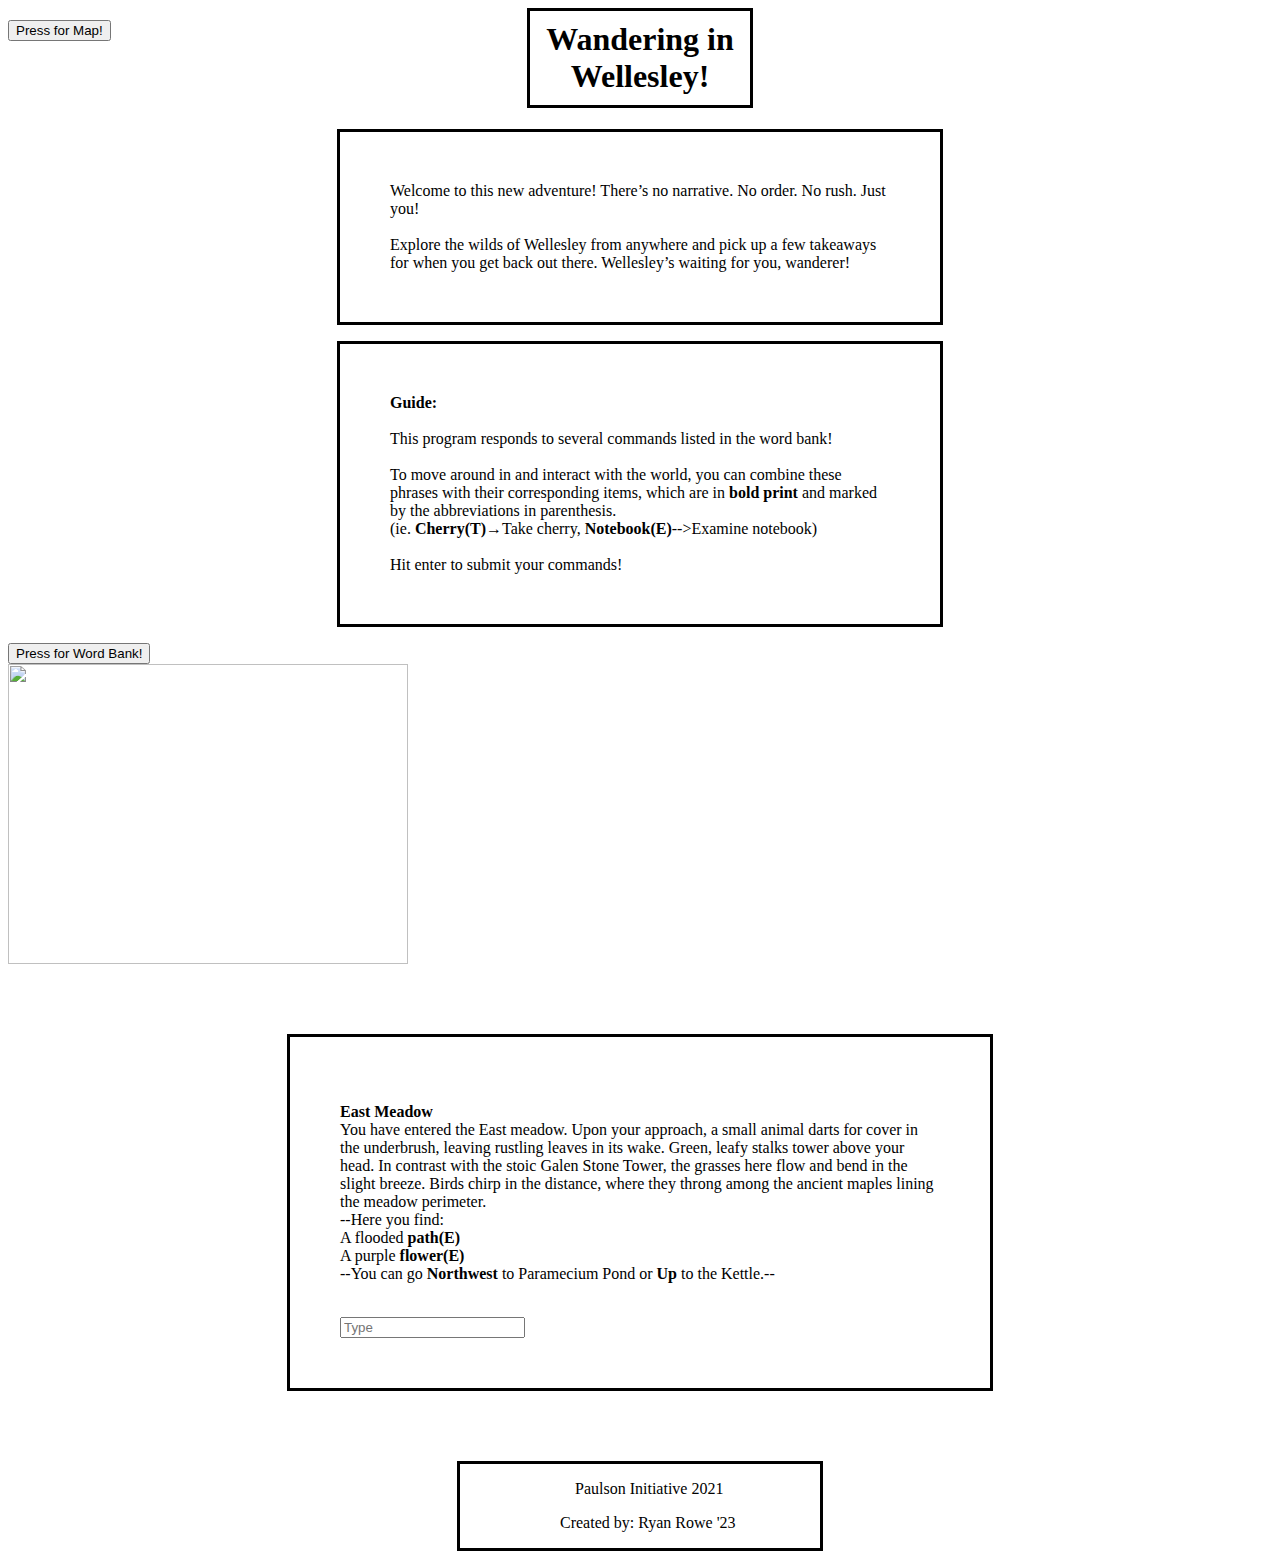
==== index.html @ c078d86e "Update index.html" ====
<head>
  <h1 align= center >Wandering in Wellesley!</h1>
  <p id="Welcome" >Welcome to this new adventure! There’s no narrative. No order.
    No rush. Just you!<br>
    <br>
Explore the wilds of Wellesley from anywhere and pick up a few takeaways for
when you get back out there. Wellesley’s waiting for you, wanderer!
</p>
<p id= "guide"><b>Guide:</b><br><br>
This program responds to several commands listed in the word bank! <br><br>
To move around in and interact with the world, you can combine these phrases with their
 corresponding items, which are in <b>bold print</b> and marked by the abbreviations
  in parenthesis.
  <br>(ie. <b>Cherry(T)</b>→Take cherry, <b>Notebook(E)</b>-->Examine notebook)
  <br> <br>Hit enter to submit your commands!
</p>



<div id="mapScroll">
  <button id="mapButton" >Press for Map!</button>
  <br />
<img id="image" src="storyMap2.png" width="450" height="250">
</div>

<div id="interactScroll">
  <button id="intButton" >Press for Word Bank!</button>
  <br />
<img id="image2" src="wordbank.png" width="400" height="300">
</div>

</head>



<body>
  <div id="gameDiv">
    <p id= "gameText">Welcome to the game!</p>




  <link href="CYO.css" rel="stylesheet">
  <script src="CYO.js"></script>


  <input type="text" placeholder="Type " id="userInput">

    <script>
    function getInputValue() {
      inputVal = document.getElementById("userInput").value;
      alert(inputVal);
    }

    </script>

</div>

<div id= "freeSpace">
<p id="me" >Paulson Initiative 2021<br></p>
    <p>Created by: Ryan Rowe '23<br>
</p>
</div>

</body>
---- CYO.css ----
#bankAndPhoto{
  padding-bottom: 100px;
}

body{
  background-image: url("photos/background-forest.png");
  height: 100%;
background-position: center;
background-size: cover;
}

#bankAndPhoto{
  padding-top: 30px;
}

h1{
  background-color: white;
  border-style: solid;
  margin-left: auto;
    margin-right: auto;
    width: 200px;
    padding: 10px;
}

#mapPhoto{
  display: inline-block;
  vertical-align:middle;
  margin-left: 300;
  margin-right: 10;

  width: 50%;
}

#Bank{
  display: inline-block;
  background-color: white;
  border-style: solid;
  margin-left: auto;
    margin-right: 30;
    float: right;
    width: 100px;
    height: 300px;
    padding-top: 10px;
    padding-left: 10px;
    padding-bottom: 30px;
    padding-right: 90px;
}

#interactionDiv{
  display: inline-block;
  background-color: white;
  border-style: solid;
  margin-left: 30;
  float: left;
    margin-right: auto;
    width: 100px;
    height: 300px;
    padding-top: 10px;
    padding-left: 10px;
    padding-bottom: 2px;
    padding-right: 80px;
}

#Welcome{
  align:center;
  background-color: white;
  border-style: solid;
  margin-left: auto;
    margin-right: auto;
    width: 500px;
    padding: 50px;
}

#guide{
  align:center;
  background-color: white;
  border-style: solid;
  margin-left: auto;
    margin-right: auto;
    width: 500px;
    padding: 50px;
}

#gameDiv{
  align:center;
  background-color: white;
  border-style: solid;
  margin-left: auto;
  margin-top: 70px;
    margin-right: auto;
    width: 600px;
    padding: 50px;
}

#freeSpace{
  align:center;
  background-color: white;
  border-style: solid;
  margin-left: auto;
  margin-top: 70px;
  margin-right: auto;
  width: 230px;
  padding-left: 100px;
  padding-right: 30px;
}

#me{
  padding-left: 15px;
}
.hidden {
  display: none;
}
#image{
  width: 10;
  height: 10;
}
#mapScroll{
  position: fixed;
     top: 20px;
}
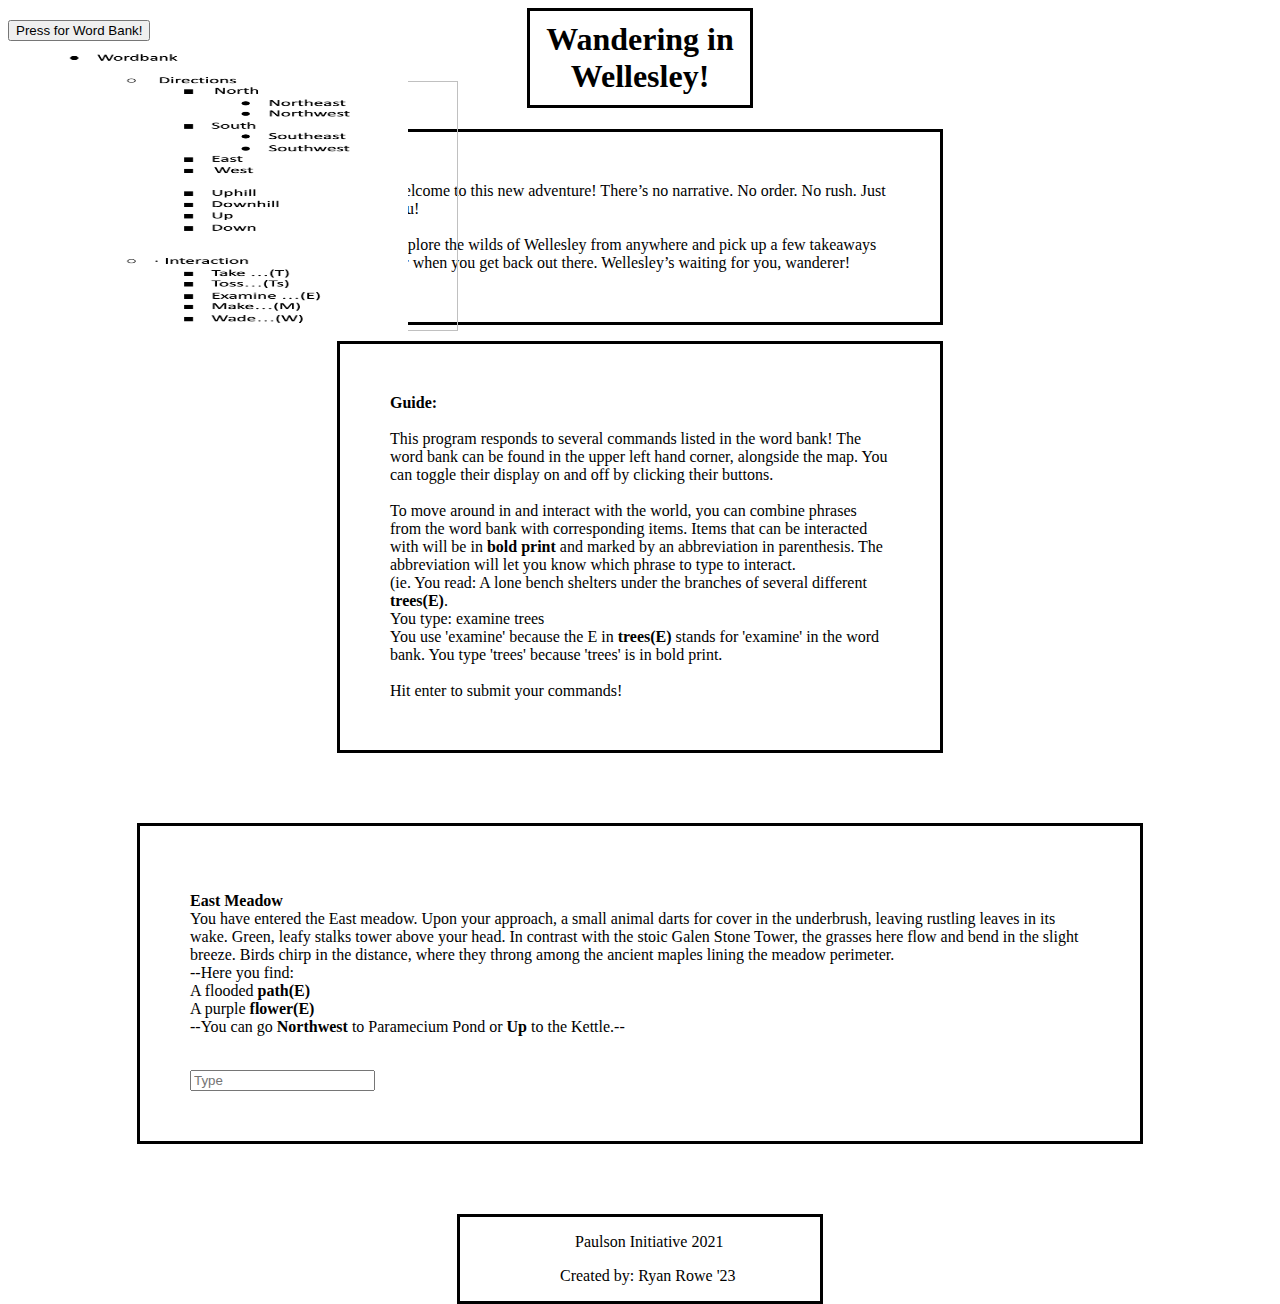
==== commit 3c00ec5f: "Update index.html" ====
--- a/index.html
+++ b/index.html
@@ -8,12 +8,18 @@
 when you get back out there. Wellesley’s waiting for you, wanderer!
 </p>
 <p id= "guide"><b>Guide:</b><br><br>
-This program responds to several commands listed in the word bank! <br><br>
-To move around in and interact with the world, you can combine these phrases with their
- corresponding items, which are in <b>bold print</b> and marked by the abbreviations
-  in parenthesis.
-  <br>(ie. <b>Cherry(T)</b>→Take cherry, <b>Notebook(E)</b>-->Examine notebook)
-  <br> <br>Hit enter to submit your commands!
+This program responds to several commands listed in the word bank! The word bank 
+  can be found in the upper left hand corner, alongside the map. You can toggle their 
+  display on and off by clicking their buttons.<br><br>
+  
+To move around in and interact with the world, you can combine phrases from the word bank with 
+ corresponding items. Items that can be interacted with will be in <b>bold print</b> and marked by an abbreviation
+  in parenthesis. The abbreviation will let you know which phrase to type to interact.
+  <br>
+  (ie. You read: A lone bench shelters under the branches of several different <b>trees(E)</b>. <br>
+           You type: examine trees<br> 
+  You use 'examine' because the E in <b>trees(E)</b> stands for 'examine' in the word bank. You type 'trees' because 'trees' is in bold print. <br>
+  <br>Hit enter to submit your commands!
 </p>
 
 
--- a/CYO.css
+++ b/CYO.css
@@ -3,7 +3,7 @@
 }
 
 body{
-  background-image: url("photos/background-forest.png");
+  background-image: url("background-forest.png");
   height: 100%;
 background-position: center;
 background-size: cover;
@@ -57,7 +57,7 @@
     height: 300px;
     padding-top: 10px;
     padding-left: 10px;
-    padding-bottom: 2px;
+    padding-bottom: 200px;
     padding-right: 80px;
 }
 
@@ -88,7 +88,7 @@
   margin-left: auto;
   margin-top: 70px;
     margin-right: auto;
-    width: 600px;
+    width: 900px;
     padding: 50px;
 }
 
@@ -110,11 +110,13 @@
 .hidden {
   display: none;
 }
-#image{
-  width: 10;
-  height: 10;
+
+#mapScroll{
+  position: fixed;
+     top: 60px;
 }
-#mapScroll{
+
+#interactScroll{
   position: fixed;
      top: 20px;
 }
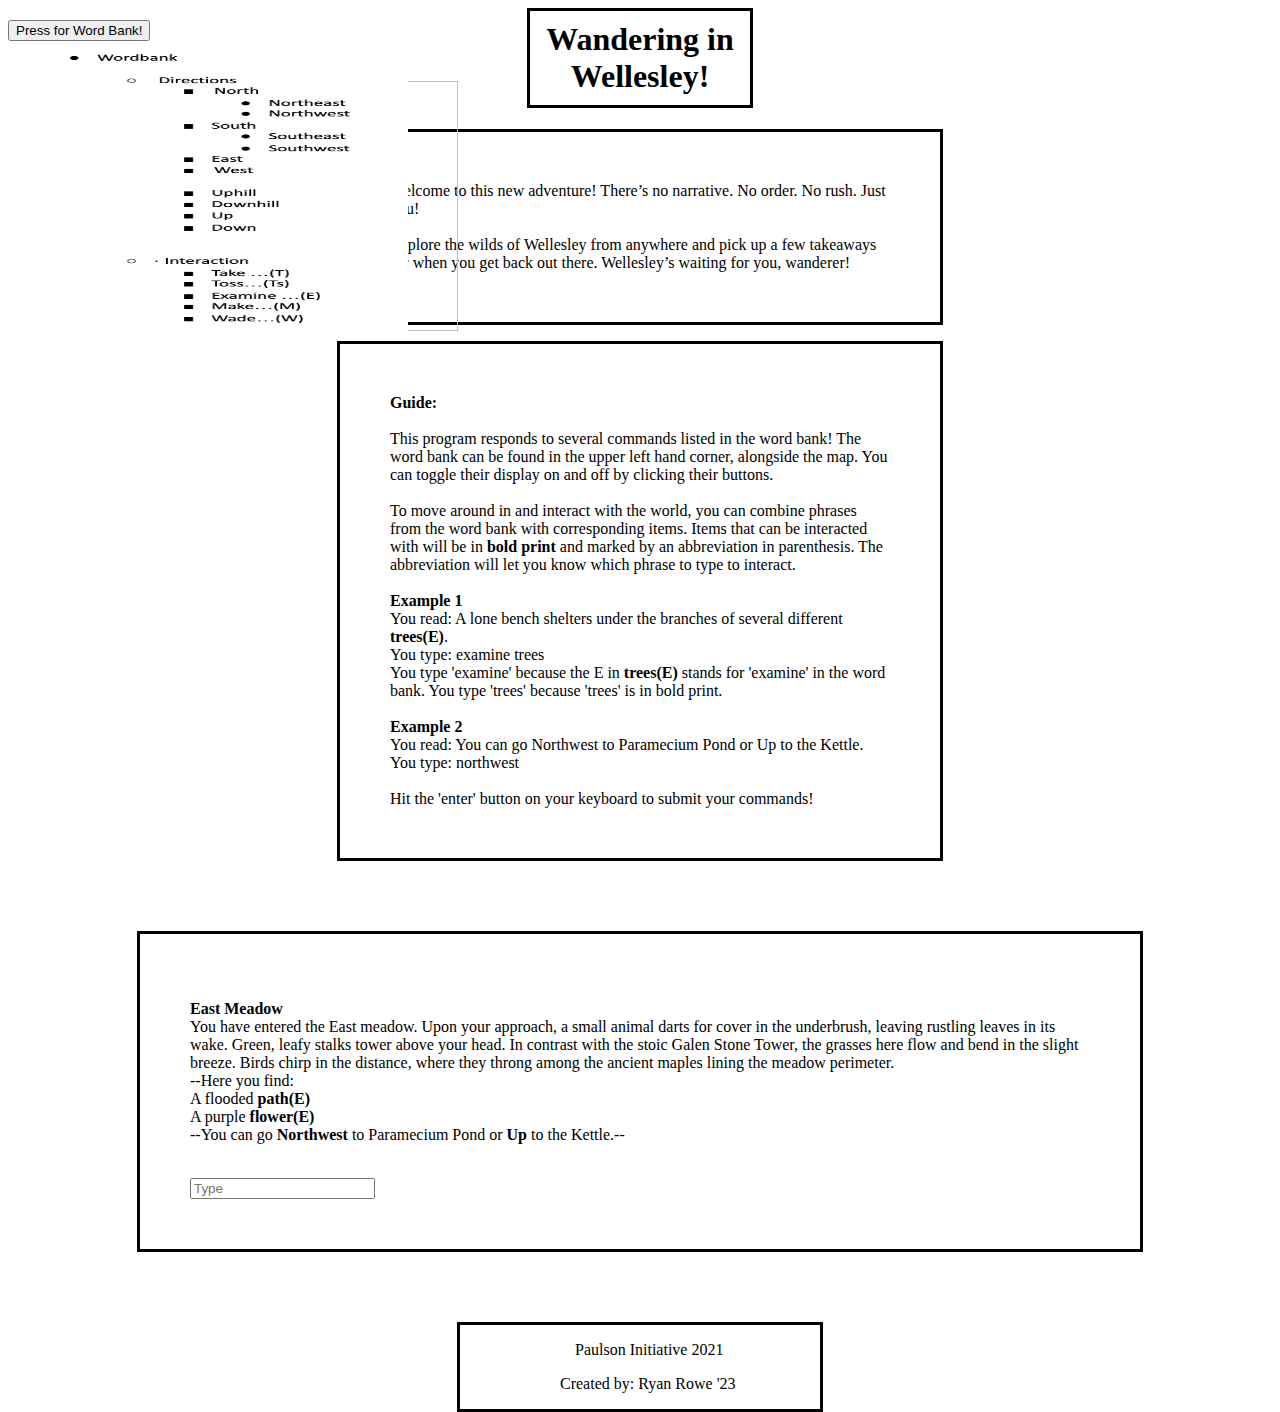
==== commit a47f960c: "Update index.html" ====
--- a/index.html
+++ b/index.html
@@ -15,11 +15,17 @@
 To move around in and interact with the world, you can combine phrases from the word bank with 
  corresponding items. Items that can be interacted with will be in <b>bold print</b> and marked by an abbreviation
   in parenthesis. The abbreviation will let you know which phrase to type to interact.
-  <br>
-  (ie. You read: A lone bench shelters under the branches of several different <b>trees(E)</b>. <br>
+  <br><br>
+  
+  <b>Example 1</b><br>
+   You read: A lone bench shelters under the branches of several different <b>trees(E)</b>. <br>
            You type: examine trees<br> 
-  You use 'examine' because the E in <b>trees(E)</b> stands for 'examine' in the word bank. You type 'trees' because 'trees' is in bold print. <br>
-  <br>Hit enter to submit your commands!
+  You type 'examine' because the E in <b>trees(E)</b> stands for 'examine' in the word bank. You type 'trees' because 'trees' is in bold print. <br><br>
+  
+  <b>Example 2</b><br>
+   You read: You can go Northwest to Paramecium Pond or Up to the Kettle.
+  You type: northwest <br>
+  <br>Hit the 'enter' button on your keyboard to submit your commands!
 </p>
 
 
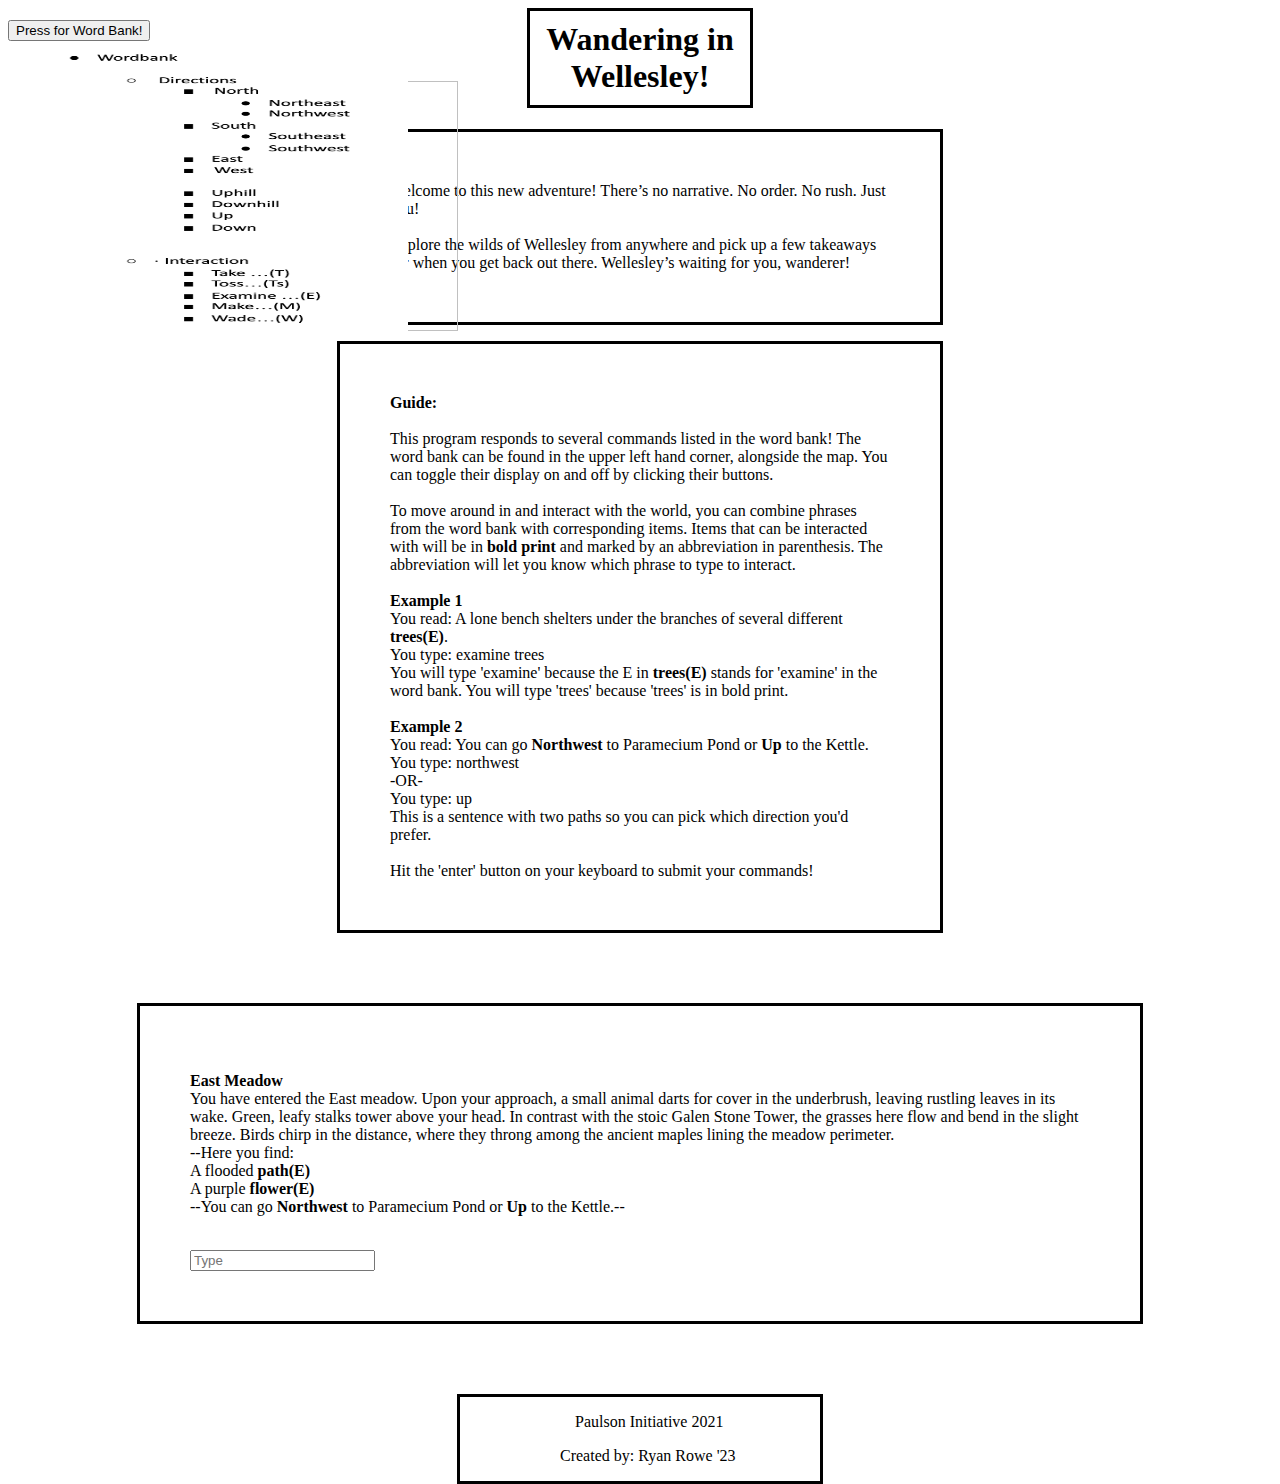
==== commit 0cc50444: "Update index.html" ====
--- a/index.html
+++ b/index.html
@@ -20,12 +20,15 @@
   <b>Example 1</b><br>
    You read: A lone bench shelters under the branches of several different <b>trees(E)</b>. <br>
            You type: examine trees<br> 
-  You type 'examine' because the E in <b>trees(E)</b> stands for 'examine' in the word bank. You type 'trees' because 'trees' is in bold print. <br><br>
+  You will type 'examine' because the E in <b>trees(E)</b> stands for 'examine' in the word bank. You will type 'trees' because 'trees' is in bold print. <br><br>
   
   <b>Example 2</b><br>
-   You read: You can go Northwest to Paramecium Pond or Up to the Kettle.
+   You read: You can go <b>Northwest</b> to Paramecium Pond or <b>Up</b> to the Kettle.
   You type: northwest <br>
-  <br>Hit the 'enter' button on your keyboard to submit your commands!
+  -OR-<br>
+  You type: up<br>
+  This is a sentence with two paths so you can pick which direction you'd prefer.
+  <br><br>Hit the 'enter' button on your keyboard to submit your commands!
 </p>
 
 
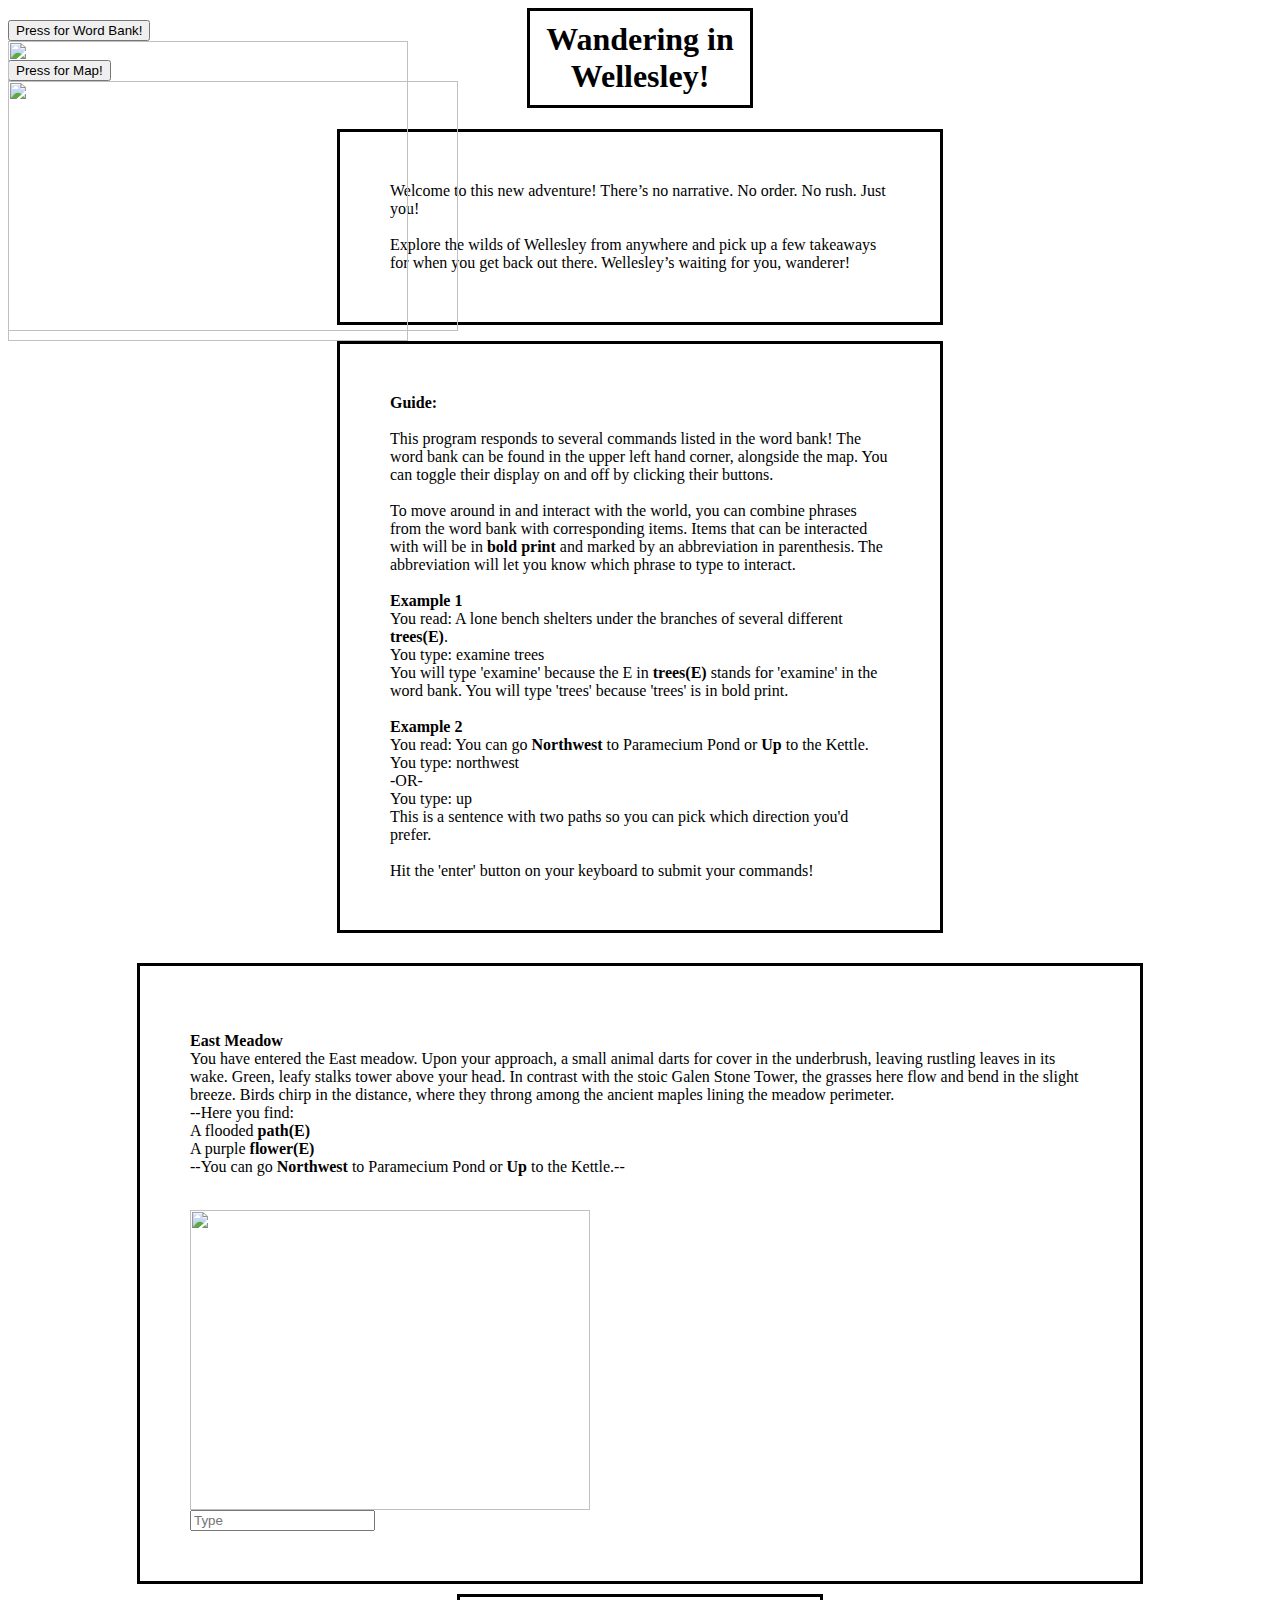
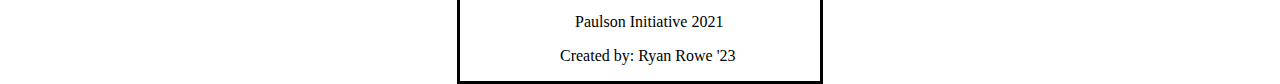
==== commit e845df5d: "Update index.html" ====
--- a/index.html
+++ b/index.html
@@ -42,7 +42,7 @@
 <div id="interactScroll">
   <button id="intButton" >Press for Word Bank!</button>
   <br />
-<img id="image2" src="wordbank.png" width="400" height="300">
+  <img id="image2" src="wordbank2.png" width="400" height="300">
 </div>
 
 </head>
@@ -52,7 +52,9 @@
 <body>
   <div id="gameDiv">
     <p id= "gameText">Welcome to the game!</p>
-
+<div id=imageDiv>
+  <img src="meadow1.jpg" width="400" height="300">
+    </div>
 
 
 
--- a/CYO.css
+++ b/CYO.css
@@ -1,17 +1,12 @@
-#bankAndPhoto{
-  padding-bottom: 100px;
-}
+
 
 body{
   background-image: url("background-forest.png");
-  height: 100%;
+  height: 130%;
 background-position: center;
 background-size: cover;
 }
 
-#bankAndPhoto{
-  padding-top: 30px;
-}
 
 h1{
   background-color: white;
@@ -22,43 +17,8 @@
     padding: 10px;
 }
 
-#mapPhoto{
-  display: inline-block;
-  vertical-align:middle;
-  margin-left: 300;
-  margin-right: 10;
-
-  width: 50%;
-}
-
-#Bank{
-  display: inline-block;
-  background-color: white;
-  border-style: solid;
-  margin-left: auto;
-    margin-right: 30;
-    float: right;
-    width: 100px;
-    height: 300px;
-    padding-top: 10px;
-    padding-left: 10px;
-    padding-bottom: 30px;
-    padding-right: 90px;
-}
-
-#interactionDiv{
-  display: inline-block;
-  background-color: white;
-  border-style: solid;
-  margin-left: 30;
-  float: left;
-    margin-right: auto;
-    width: 100px;
-    height: 300px;
-    padding-top: 10px;
-    padding-left: 10px;
-    padding-bottom: 200px;
-    padding-right: 80px;
+#imageDiv{
+  align:center;
 }
 
 #Welcome{
@@ -77,6 +37,7 @@
   border-style: solid;
   margin-left: auto;
     margin-right: auto;
+  margin-bottom:20;
     width: 500px;
     padding: 50px;
 }
@@ -86,18 +47,18 @@
   background-color: white;
   border-style: solid;
   margin-left: auto;
-  margin-top: 70px;
+  margin-top: 30px;
     margin-right: auto;
     width: 900px;
     padding: 50px;
 }
 
 #freeSpace{
-  align:center;
+  align:right;
   background-color: white;
   border-style: solid;
   margin-left: auto;
-  margin-top: 70px;
+  margin-top: 10px;
   margin-right: auto;
   width: 230px;
   padding-left: 100px;
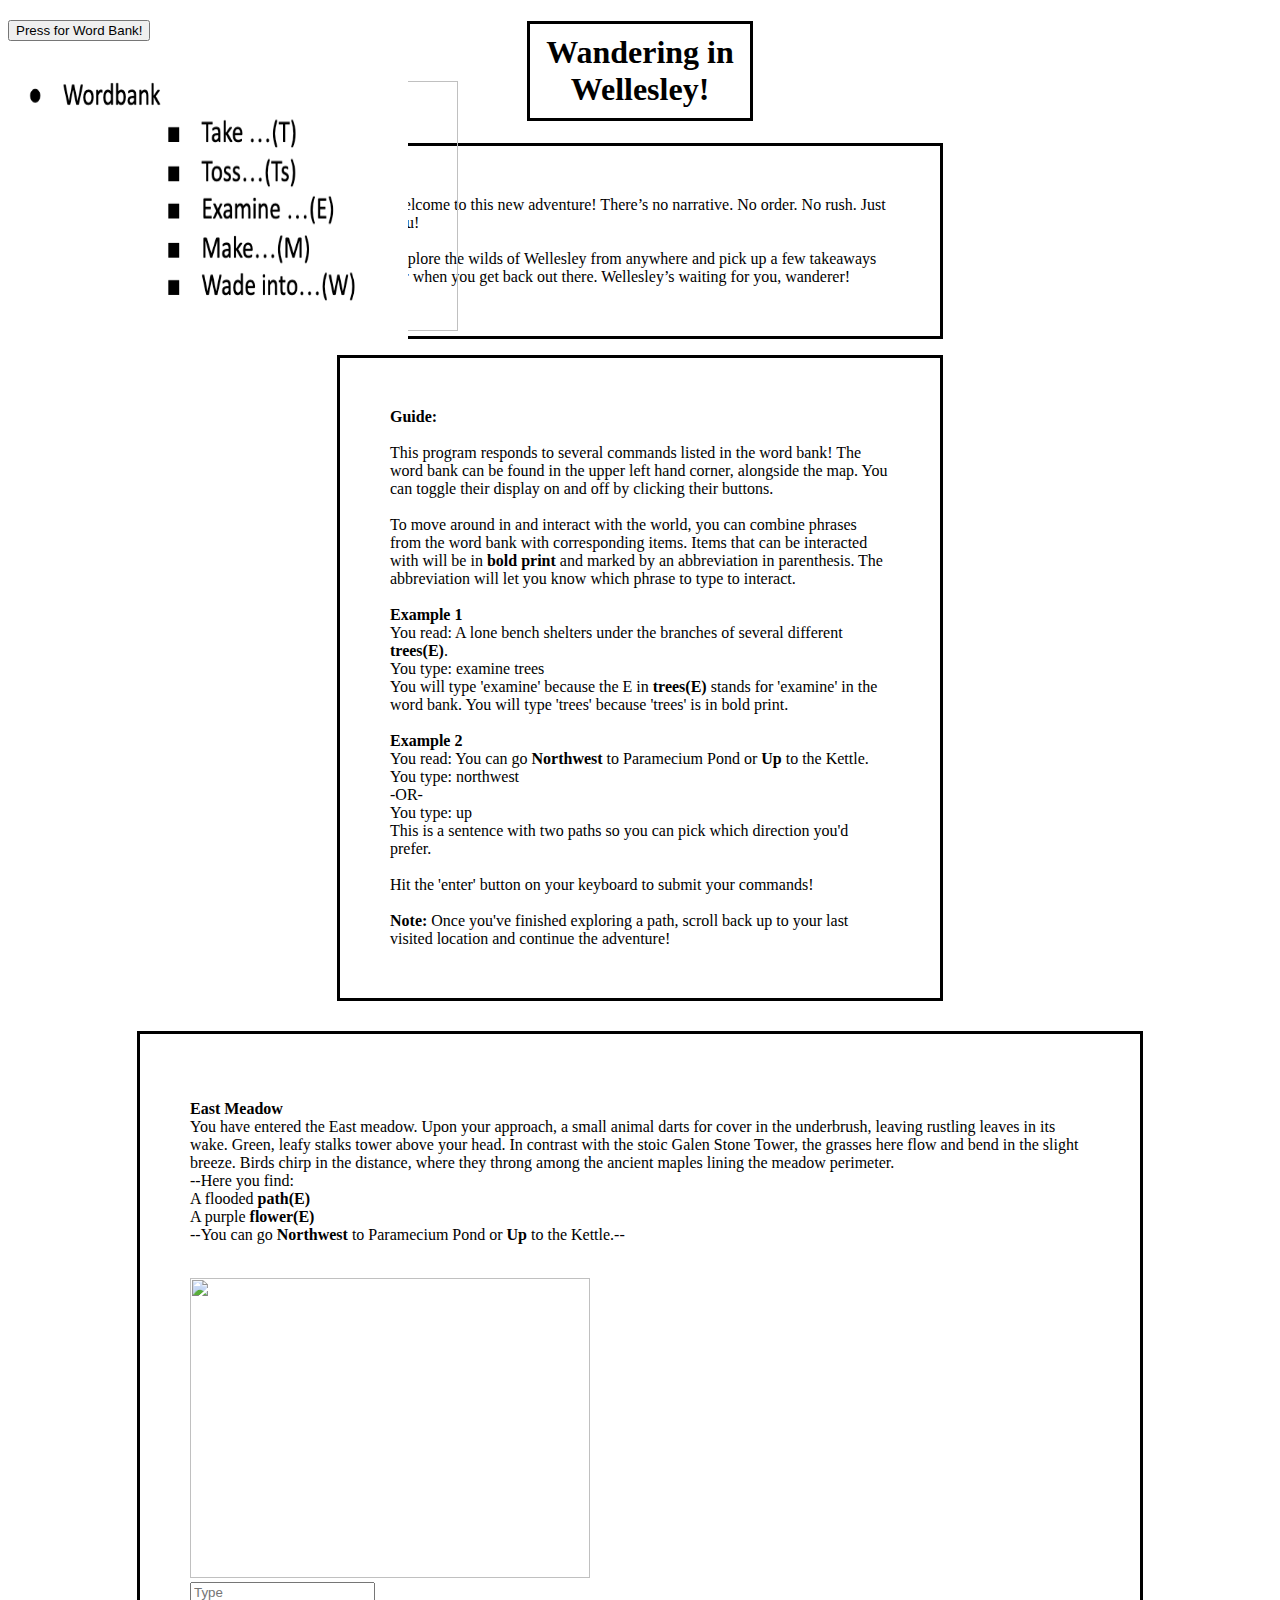
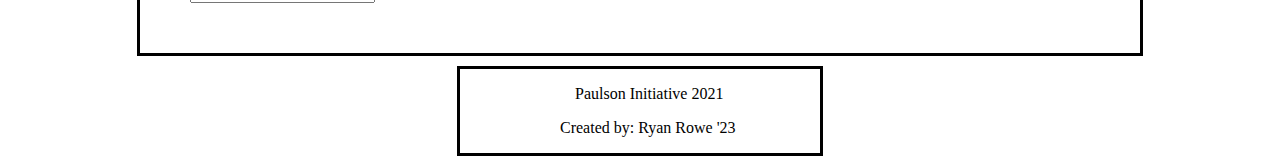
==== commit 075f5edd: "Update index.html" ====
--- a/index.html
+++ b/index.html
@@ -1,5 +1,15 @@
+<!DOCTYPE html>
+<head>
+  <!-- Global site tag (gtag.js) - Google Analytics -->
+<script async src="https://www.googletagmanager.com/gtag/js?id=UA-154447097-3"></script>
+<script>
+  window.dataLayer = window.dataLayer || [];
+  function gtag(){dataLayer.push(arguments);}
+  gtag('js', new Date());
 
-<head>
+  gtag('config', 'UA-154447097-3');
+</script>
+
   <h1 align= center >Wandering in Wellesley!</h1>
   <p id="Welcome" >Welcome to this new adventure! There’s no narrative. No order.
     No rush. Just you!<br>
@@ -29,6 +39,7 @@
   You type: up<br>
   This is a sentence with two paths so you can pick which direction you'd prefer.
   <br><br>Hit the 'enter' button on your keyboard to submit your commands!
+  <br><br><b>Note:</b> Once you've finished exploring a path, scroll back up to your last visited location and continue the adventure!
 </p>
 
 
@@ -42,7 +53,7 @@
 <div id="interactScroll">
   <button id="intButton" >Press for Word Bank!</button>
   <br />
-  <img id="image2" src="wordbank2.png" width="400" height="300">
+  <img id="image2" src="wordbankInt.png" width="400" height="300">
 </div>
 
 </head>
--- a/CYO.css
+++ b/CYO.css
@@ -2,7 +2,7 @@
 
 body{
   background-image: url("background-forest.png");
-  height: 130%;
+  height: 100%;
 background-position: center;
 background-size: cover;
 }
